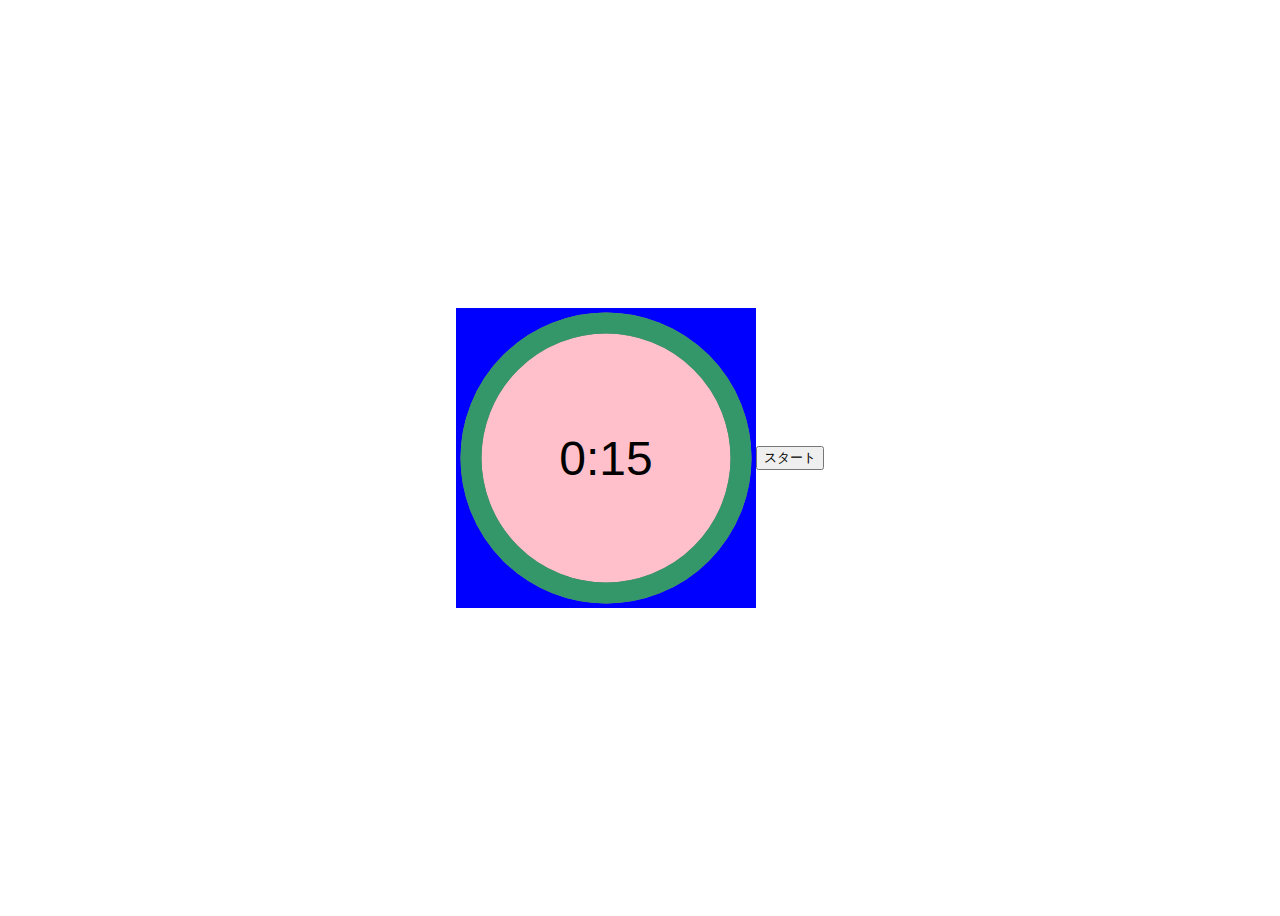
==== sample.html @ 4b15d569 "ボタンクリックしたらタイマー開始" ====
<!DOCTYPE html>
<html lang="ja">

<head>
  <meta charset="UTF-8">
  <meta name="viewport" content="width=device-width, initial-scale=1.0">
  <link rel="stylesheet" href="sample.css">
  <title>Reference</title>
</head>

<body>
  <div id="app"></div>
  <div id="button-wrapper">
    <button id="button" name="start">
      スタート
    </button>
  </div>
  <div>
    <audio id="sound" src="decision1.mp3" type="audio/mp3"></audio>
  </div>
</body>
<script src="sample.js"></script>
</html>
---- sample.css ----
body {
  font-family: sans-serif;
  /* ビューポート(画面幅)高さ100% */
  height: 100vh;
  /* display: grid; */
  /* place-items: center; */
  display: flex;
  justify-content: center;
  align-items: center;
}

/* SVGが入っている div のサイズを指定 */
.base-timer {
  position: relative;
  height: 300px;
  width: 300px;
  background-color: blue;
}

/* 共通設定 */
.base-timer__circle {
  fill: none;
  /* 図形要素の外側の色 */
  stroke: none;
}

/* 個別設定 */
.base-timer__path-elapsed {
  fill: pink;
  /* 図形要素の外側の色 */
  stroke: gray;
  stroke-width: 7px;
}

/* リング内に値を表示 */
.base-timer__label {
  /* 親ボックスの左上端が基準の絶対配置 */
  position: absolute;
  /* 親ボックス base-timer と同じサイズのボックスにする */
  width: 300px;
  height: 300px;
  top: 0;
  /* 要素の配置方法をフレキシブルボックスレイアウト(ブロックレベル)に指定 */
  display: flex;
  /* 主軸方向の揃え位置 */
  justify-content: center;
  /* クロス軸方向の揃え位置 */
  align-items: center;
  font-size: 48px;
}

.base-timer__path-remaining {
  stroke-width: 7px;
  /* 線を引いた時の終端の形状:円形 */
  stroke-linecap: round;
  /* 時計回りに90度回転 */
  transform: rotate(90deg);
  /* 変形する要素の中心位置 */
  transform-origin: center;
  /* 1秒ごとに一定の度合いで変化する */
  transition: 1s linear all;
  stroke: currentColor;
}

.base-timer__svg {
  /* x軸方向の拡大縮小 負の値の時は裏返る */
  transform: scaleX(-1);
}

.base-timer__path-remaining.green {
  color: rgb(51, 151, 106);
}

.base-timer__path-remaining.orange {
  color: orange;
}

.base-timer__path-remaining.red {
  color: red;
}
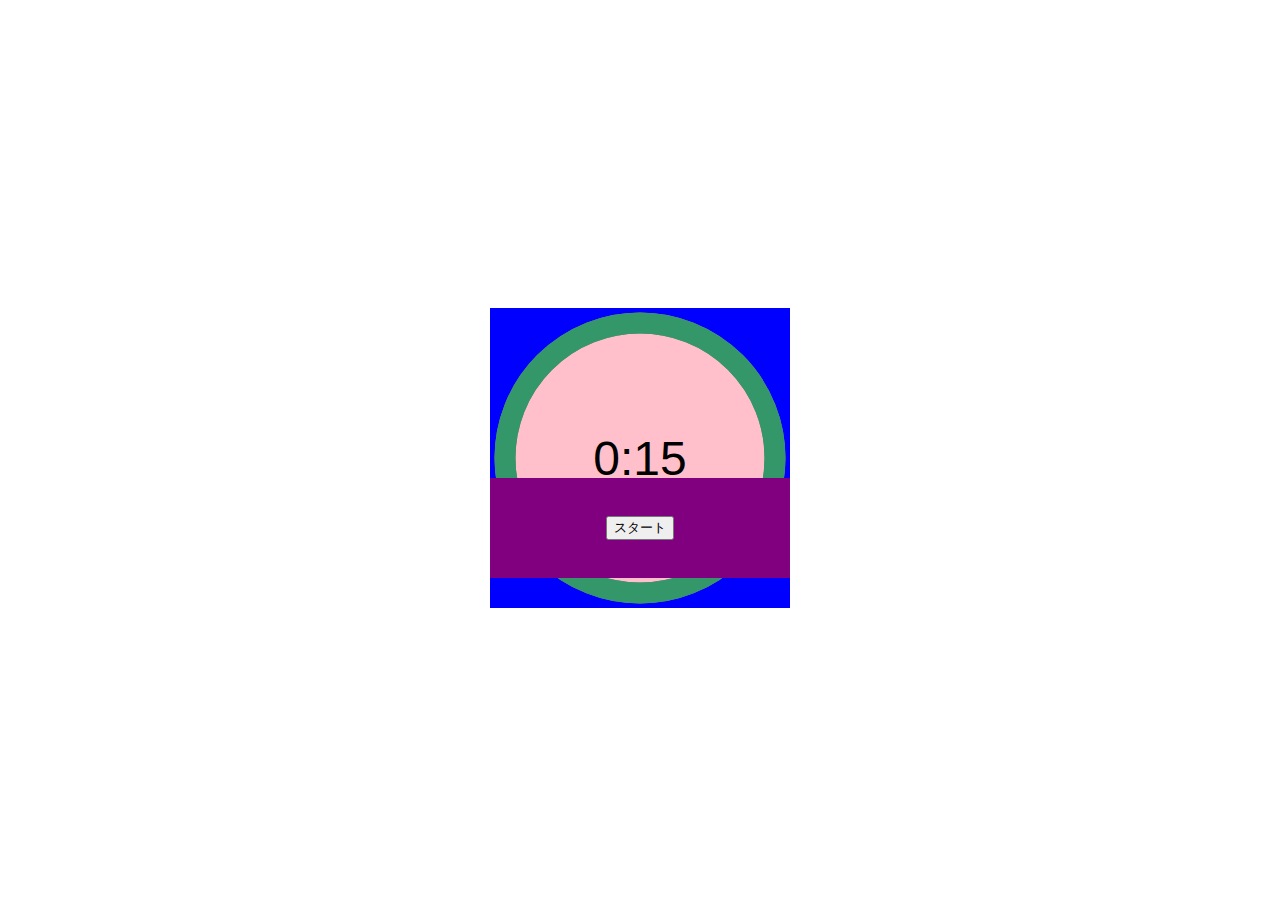
==== commit 2aed2e1f: "ボタン位置をリング内に変更" ====
--- a/sample.html
+++ b/sample.html
@@ -10,11 +10,6 @@
 
 <body>
   <div id="app"></div>
-  <div id="button-wrapper">
-    <button id="button" name="start">
-      スタート
-    </button>
-  </div>
   <div>
     <audio id="sound" src="decision1.mp3" type="audio/mp3"></audio>
   </div>
--- a/sample.css
+++ b/sample.css
@@ -77,4 +77,15 @@
 
 .base-timer__path-remaining.red {
   color: red;
+}
+
+.button-wrapper {
+  position: absolute;
+  height: 100px;
+  width: 300px;
+  top: 170px;
+  display: flex;
+  justify-content: center;
+  align-items: center;
+  background-color: purple;
 }